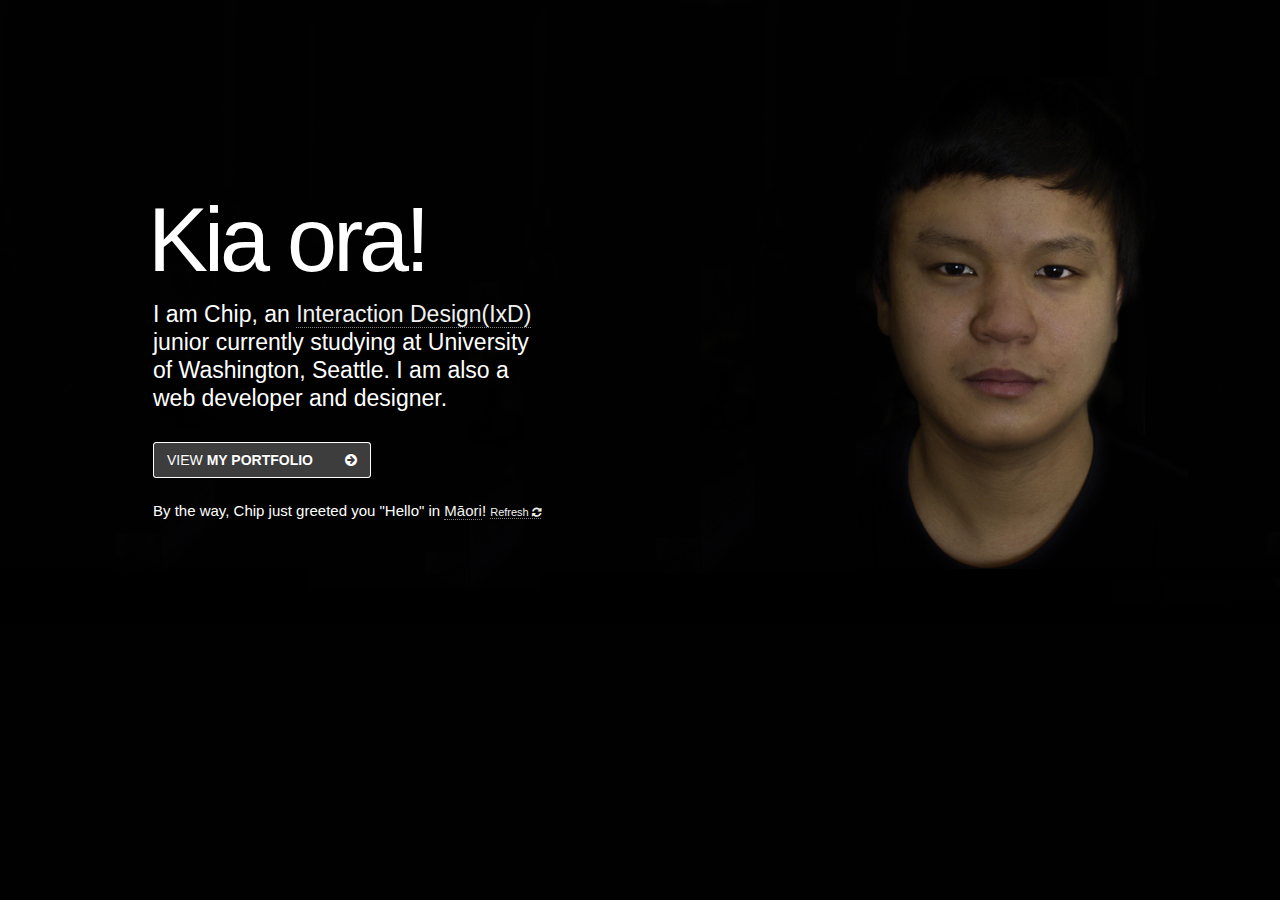
==== index.html @ e7079141 "initial commit" ====
<!DOCTYPE HTML>
<html>
	<head>
		<title>Lim Chip Dong</title>
        <meta content='Lim Chip Dong is a student who is currently studying in University of Washington, Seattle' name='description'/>
<meta content='Lim Chip Dong' name='author'/>
<meta content='lcdvirgo, Chip, entrepreneurship, Lim Chip Dong, html, css, javascript, php, music, compose, create, entrepreneurship, University of Washington, Seattle, Computer Science, Design' name='keywords'/>
		<meta charset="utf-8">
		<meta name="viewport" content="width=device-width; initial-scale=1.0; maximum-scale=1.0;">
		<link href="css/bootstrap.css" rel="stylesheet" media="screen">
		<link href="css/bootstrap-responsive.css" rel="stylesheet" media="screen">
		<link href="css/font-awesome.css" rel="stylesheet">
		<link href="css/style.css" rel="stylesheet" media="screen">
        <link rel="shortcut icon" href="img/favicon.ico" />

		
		<!--[if IE 7]>
			<link href="css/font-awesome-ie7.min.css" rel="stylesheet">
		<![endif]-->
	
		<!--[if lt IE 9]>
			<script src="http://html5shim.googlecode.com/svn/trunk/html5.js"></script>
		<![endif]-->
		
		<script type="text/javascript" src="http://ajax.googleapis.com/ajax/libs/jquery/1.8.2/jquery.min.js"></script>
		<script type="text/javascript" src="js/modernizr.js"></script>
	
        
    

<!-- Special thanks to tutorial:
Using JavaScript for random page links
http://gnwda.org/tutorials/Q&A/java-random.htm

2D Array
http://www.trans4mind.com/personal_development/JavaScript/Array2D.htm
-->
        
<!--
r_text[0] = "g'day !"; Australia http://www.urbandictionary.com/define.php?term=g'day
r_text[1] = "Olá!"; Portuguese  https://www.flickr.com/groups/flickrideas/discuss/72157600044151892/ 
r_text[2] = "Hola!";  Spanish  http://en.wikipedia.org/wiki/Hola 
r_text[3] = "Konnichiwa!";  Japanese  http://www.urbandictionary.com/define.php?term=konnichiwa 
r_text[4] = "Zdravo!"; Macedonian  http://learn-mk.com/lesson1.php 
r_text[5] = "Cześć!"; Polish http://simple.wikipedia.org/wiki/Polish_language 
r_text[6] = "Kia ora!"; Māori http://en.wikipedia.org/wiki/Kia_ora 
r_text[7] = "Ciao!"; Italian http://en.wikipedia.org/wiki/Ciao
r_text[8] = "nuqneH?"; Klingon http://mrklingo.freeshell.org/aol/jpklingon/allyouneed.html
    -->        

<script language="JavaScript">
MultiArray = new Array(8)

MultiArray [0] = new Array(3)
MultiArray [0][0] = "g'day!"
MultiArray [0][1] = "Australians' slang"
MultiArray [0][2] = "http://www.urbandictionary.com/define.php?term=g'day"

MultiArray [1] = new Array(3)
MultiArray [1][0] = "Olá!"
MultiArray [1][1] = "Portuguese"
MultiArray [1][2] = "https://www.flickr.com/groups/flickrideas/discuss/72157600044151892/"

MultiArray [2] = new Array(3)
MultiArray [2][0] = "Hola!"
MultiArray [2][1] = "Spanish"
MultiArray [2][2] = "http://en.wikipedia.org/wiki/Hola"

MultiArray [3] = new Array(3)
MultiArray [3][0] = "Konnichiwa!"
MultiArray [3][1] = "Japanese"
MultiArray [3][2] = "http://www.urbandictionary.com/define.php?term=konnichiwa"

MultiArray [4] = new Array(3)
MultiArray [4][0] = "Zdravo!"
MultiArray [4][1] = "Macedonian"
MultiArray [4][2] = "http://learn-mk.com/lesson1.php"

MultiArray [5] = new Array(3)
MultiArray [5][0] = "Cześć!"
MultiArray [5][1] = "Polish"
MultiArray [5][2] = "http://simple.wikipedia.org/wiki/Polish_language"

MultiArray [6] = new Array(3)
MultiArray [6][0] = "Kia ora!"
MultiArray [6][1] = "Māori"
MultiArray [6][2] = "http://en.wikipedia.org/wiki/Kia_ora"

MultiArray [7] = new Array(3)
MultiArray [7][0] = "Ciao!"
MultiArray [7][1] = "Italian"
MultiArray [7][2] = "http://en.wikipedia.org/wiki/Ciao"

MultiArray [8] = new Array(3)
MultiArray [8][0] = "nuqneH?"
MultiArray [8][1] = "Klingon"
MultiArray [8][2] = "http://mrklingo.freeshell.org/aol/jpklingon/allyouneed.html"
var i = Math.floor(8*Math.random())

</script>    
	</head>

	<body>
		<div id="wrapper">
			
			
			<div id="container">
										
				<section class="section" id="section1" data-section="1">
					<div class="container-fluid">	
						<div class="row-fluid">
							
							<div class="alt-image img-circle thumb">
								<img src="img/final-portrait_avatar.jpg" alt="Chip Dong Lim" class="img-circle">
							</div>
							<div class="span6 intro">
								<hgroup>
                        
<script language="JavaScript">function go() { 
var url = MultiArray [i][2]
window.open(url,'_blank');
}  </script>            
                                    
									<h1><script language="JavaScript">document.write(MultiArray[i][0]);</script></h1>
									<h5>I am Chip, an <a href="http://art.washington.edu/design/undergraduate/interaction-design/about-interaction-design/" target="_blank">Interaction Design(IxD)</a> junior currently studying at University of Washington, Seattle. I am also a web developer and designer.</h5>
								</hgroup>

								<a class="btn btn-inverse" role="button" href="http://madebychip.com" target="_blank">
									VIEW <span>MY PORTFOLIO</span>
									<i class="icon-circle-arrow-right"></i>
								</a><br/><br/>
                            <p>By the way, Chip just greeted you "Hello" in <a href="javascript:go()" target="_blank"><script language="JavaScript">document.write(MultiArray[i][1]);</script></a>! <a href="http://limchipdong.com" style="font-size: 11px;">Refresh <i class="icon-refresh"></i></a></p>    
							</div><!-- /span6 -->
							
						</div><!-- /row-fluid -->
					</div><!-- /container-fluid -->	
				</section><!-- /section -->
								
				
						
						
					</div><!-- /row-fluid -->	
				</div><!-- /container-fluid -->
				
			</div><!-- /container -->	
		</div><!-- /wrapper -->		
	
		<!-- JAVASCRIPTS -->
		<script type="text/javascript" src="js/waypoints.min.js"></script>
		<script type="text/javascript" src="js/jquery.knob.js"></script>
		<script type="text/javascript" src="js/jquery.easing.1.3.js"></script>
		<script type="text/javascript" src="js/bootstrap.min.js"></script>
		<script type="text/javascript" src="js/main.js"></script>
	</body>
</html>
---- css/style.css ----
/*!
 * CSS Stylesheet  - Personal Website limchipdong.com
 *
 * Copyright 2014 
 * Created by: Chip
 * URL: http://www.limchipdong.com
 * Designed and built based on Twitter Bootstrap.
*/



/* @import url(../../../../../fonts.googleapis.com/css204c.css?family=Open+Sans:300,400,700.css);
@import url(http://fonts.googleapis.com/css?family=Montserrat:400); */

/* Global */

html {
    font-size: 62.5%;
}

body {
	background: #010101;
    color: #2d2d2d;
    font-family: 'Helvetica Neue', Helvetica, Arial, sans-serif;
    font-size: 15px; font-size: 1.5rem;
    font-weight: 300;
    line-height: 22px;
    /* margin-top: 60px; */
}

h1, h2, h3, h4 {
	font-family: "HelveticaNeueBold", sans-serif;
    font-style: normal;
}

p {
    margin: 0 10px 10px 0;
    color: #ffffff;
}

a {
	color: #F1F1F1;
	text-decoration: none;
    border-bottom: dotted 1px rgba(0,0,0,0.25);
    border-bottom-color: rgba(255,255,255,0.5);
-moz-transition: border-bottom-color 0.25s ease-in-out;
-webkit-transition: border-bottom-color 0.25s ease-in-out;
-o-transition: border-bottom-color 0.25s ease-in-out;
-ms-transition: border-bottom-color 0.25s ease-in-out;
transition: border-bottom-color 0.25s ease-in-out;
}

a:hover {
	color: #F5F5F5;
	text-decoration: none;
    border-bottom-color: rgba(0,0,0,0);
}


/* General Styling */ 

#wrapper {
	overflow: hidden;
	position: relative;
	width: 100%;
}

#container {
	backface-visibility: hidden;
    left: 50px;
    position: relative;
    transform: translate3d(0px, 0px, 0px);
    transition: transform 500ms ease 0s;
    width: 100%;
}

.section {
	background-attachment: scroll;
	background-position: center top;
	margin-left: -50px;
	position: relative;
	padding: 150px 0 170px;
}

.section h2 {
	display: inline-block;
    font-size: 58px; font-size: 5.8rem;
    font-weight: 700;
    letter-spacing: -1px;
    line-height: 72px;
}

.section h4 {
    font-size: 23px; font-size: 2.3rem;
    font-weight: 500;
    line-height: 28px;
    margin: 0 0 20px;
    padding-bottom: 5px;
}

.section h5 {
    font-size: 19px; font-size: 1.9rem;
    font-weight: 500;
    line-height: 24px;
    margin: 0 0 20px;
    padding-bottom: 5px;
}

.section .title hr {
	border-color: #151515;
	border-width: 1px 0 0;
	margin-top: 50px;
	width: 100%;
}

.section .title .alt hr {
	border-color: #F1F1F1;
}

.section .desc {
	margin-top: 20px;
}

.section .content {
	margin-top: 75px;
}

.container-fluid {
	margin: 0 auto;
    padding-right: 80px;
    padding-left: 80px;
}

.control-group .controls input, .control-group .controls textarea {
	background: #F1F1F1;
	border-radius: 0px;
	min-height: 36px;
}

.control-group .controls input:focus, .control-group .controls textarea:focus {
	border-color: rgba(144, 144, 144, 0.9);
	box-shadow: 0 1px 1px rgba(0, 0, 0, 0.075) inset, 0 0 8px rgba(144, 144, 144, 0.9);
}

.alert, .alert-error {
	border-radius: 0px;
}

.btn-default {
	background: none #F1F1F1;
    color: #151515;
    margin-top: 75px;
}

.btn-inverse {
	background: none #16a085;
    margin-top: 25px;
    box-shadow: inset 0 0 0 1px #fff;
    color: #fff;
    -webkit-appearance: none;
    position: relative;
    background: #3d3d3d;
    border-radius: 0.25em;
    text-decoration: none;
    -moz-transition: all 0.25s ease-in-out;
    -webkit-transition: all 0.25s ease-in-out;
    -o-transition: all 0.25s ease-in-out;
    -ms-transition: all 0.25s ease-in-out;
    transition: all 0.25s ease-in-out;
}

.btn-default, .btn-inverse {
	border: medium none;
    cursor: pointer;
    display: inline-block;
    font-family: "Montserrat",sans-serif;
    font-size: 14px; font-size: 1.4rem;
    font-weight: 300;
    line-height: 20px;
    padding: 8px 14px;
    text-align: left;
    text-transform: uppercase;
    width: 190px;
}

.btn-inverse span, .btn-default span {
	font-weight: 700;
}

.btn-inverse.alt, .btn-default.alt {
	text-align: right;
}

.btn-inverse i, .btn-default i {
	float: right;
	line-height: 20px;
}

.btn-inverse.alt i, .btn-default.alt i {
	float: left;
}

.read-more {
	cursor: pointer;
	font-weight: 500;
	margin-top: 20px;
	padding-right: 10px;
}

.table th, .table td {
    border-top: 1px solid #151515;
    line-height: 20px;
    padding: 10px 2px;
    text-align: left;
    vertical-align: top;
}

.table-striped tbody tr:nth-child(odd) td,
.table-striped tbody tr:nth-child(odd) th {
	background-color: rgba(60, 60, 60, 0.4);
}
.table-hover tbody tr:hover td,
.table-hover tbody tr:hover th {
	background-color: rgba(75, 75, 75, 0.4);
}


/* Section 1 */ 

#section1 {
	background:#010101;
	-webkit-background-size: 100% auto;
	-moz-background-size: 100% auto;
	-o-background-size: 100% auto;
	background-size: 100% auto;
	background-repeat: no-repeat;
}

#section1 .intro {
	margin: 10px 0;
}

#section1 .thumb {
	display: none;
}

#section1 .intro h1 {
	color: #FFFFFF;
    font-size: 87px/84px; font-size: 8.5rem;
    font-weight: 500;
    letter-spacing: -2px;
    line-height: 85px;
    margin-left: -5px;
}

#section1 .intro h5 {
	color: #FFFFFF;
    font-size: 13px/21px; font-size: 2.3rem;
    font-weight: 100;
    line-height: 28px;
    margin: 0px;
    width: 80%;
    font-family: "HelveticaNeueLight", sans-serif;
    font-style: normal;

}


/* Media Queries */


@media screen and (min-width: 1800px) {
	
	#section1 {
		padding: 300px 0 !important;
	}
}


@media screen and (max-width: 1320px) {
	
	#section1 {
		background-size: 1320px auto;
	}
}

@media screen and (min-width: 1200px) {
	
	
	#section1 {
		padding: 170px 0;
	}
	
	#section1 .intro h1 {
	    font-size: 90px; font-size: 9.0rem;
	    line-height: 100px;
	    letter-spacing: -4px;
	}

	#section1 .intro h3 {
	    font-size: 28px; font-size: 2.8rem;
	    line-height: 34px;
	    width: 90%;
	}
	
	.section h2 {
	    font-size: 67px; font-size: 6.7rem;
	}
			
	.container-fluid {
	    width: 1024px;
	}
}


@media screen and (max-width: 1199px) {

	.section{
		margin-left: -50px;
		padding: 135px 0;
	}
	
	#section1 {
		background-size: 1200px auto;
	}
	
	#section1 .intro {
		margin: 100px 0;
	}		
	
	#section1 .intro h3 {
		font-size: 24px; font-size: 2.4rem;
		line-height: 24px;
	}
	
	.section .content {
	    margin-top: 50px;
	}
	
	.container-fluid {
	    padding-left: 105px;
	    padding-right: 105px;
    }
	

}

@media screen and (max-width: 979px) {
	
	.section h2 {
	    font-size: 48px; font-size: 4.8rem;
	    line-height: 58px;
	}
	
	.section .title hr {
	    margin-top: 40px;
	}
	
	.section .desc .span8 {
    	width: 100%;
	}
	
	#section1 .intro h1 {
		font-size: 70px; font-size: 7.0rem;
		line-height: 70px;
	}	
	
	#section1 .intro h3 {
		font-size: 22px; font-size: 2.2rem;
		line-height: 22px;
	}

	#section5 .content .span4 {
		padding-right: 0px;
	}
	
	.container-fluid {
	    padding-left: 75px;
	    padding-right: 75px;
	}	
		
}

@media screen and (min-width: 768px) and (max-width: 979px) {

	#section1 .intro h3 {
		width: 85%;
	}
	
	#section2 .content .expand {
		width: 48.6188%;
	}
	
	#section4 .content .expand {
		width: 100%;
	}

}


@media (max-width: 767px) {
	
	body {
		padding: 0px;
	}
		
	.section {
		padding: 100px 0;
	}
	
	.section .content {
	    margin-top: 0;
	}
	
	.section .content .pull-right {
    	float:left;
    }
	
	.section h4 {
		margin-top: 30px;
	}
	
	.section .title hr {
		margin-left: 0px;
	}
		
	#section1 {
		background-size: 920px auto;
	}
	
	#section1 .intro {
		margin: 120px 0;
	}
	
	#section1 .intro h3 {
		width: 55%;
	}
	
	#section3 .content img {
    	margin-top: 30px;
    	padding: 1.5%;
    }
        
    #section3 .table th, #section3 .table td {
    	font-size: 13px; font-size: 1.3rem;
	}
	
	#section3 .table {
		margin-top: 30px;
	}
		
    #section5 .span8 {
	    margin-top: 30px;
    }
    
	
}

@media screen and (min-width: 481px) and (max-width: 649px) {

	#section1 .intro h1 {
		font-size: 60px; font-size: 6rem;
		line-height: 60px;
	}
	
	#section1 .intro h3 {
		font-size: 20px; font-size: 2rem;
	}

}

@media screen and (min-width: 481px) {
	
	#section1 {
		background-image:url(../img/final-portrait_web.jpg);
	}
	
}


@media screen and (max-width: 480px) {
	 
	.section{
		padding: 80px 0;
	}
	
	#section1 {
	    background-size: 1024px auto;
	    padding: 60px 0;
	}
	
	#section1 .intro {
		margin: 50px 0;
	}

	#section1 .intro h1 {
		font-size: 50px; font-size: 5rem;
		line-height: 50px;
	}
	
	#section1 .intro h3 {
		font-size: 22px; font-size: 2.2rem;
		line-height: 24px;
		width: 100%;
	}
	
	#section1 .thumb {
		background: #010101;
	    display: block;
	    margin-left: 3%;
	    max-width: 85%;
	    padding: 3%;
	}
	
	#section3 .table th, #section3 .table td {
    	font-size: 11px; font-size: 1.1rem;
	}
	
	#section4 h4 {
	    height: auto;
	}    


}




@font-face {
font-family: HelveticaNeue;
src: url(https://github.com/lcdvirgo/helveticaneue/blob/master/HelveticaNeue/helveticaneue.ttf?raw=true);
src: url(&#39;https://github.com/lcdvirgo/helveticaneue/blob/master/HelveticaNeue/helveticaneue.eot?raw=true&#39;) format(&#39;eot&#39;),  /* IE6-IE8 */
url(&#39;https://github.com/lcdvirgo/helveticaneue/blob/master/HelveticaNeue/helveticaneue.woff?raw=true&#39;) format(&#39;woff&#39;), /* Modern Browsers */
url(&#39;https://github.com/lcdvirgo/helveticaneue/blob/master/HelveticaNeue/helveticaneue.ttf?raw=true&#39;)  format(&#39;truetype&#39;), /* Safari, Android, iOS */
url(&#39;https://raw.github.com/lcdvirgo/helveticaneue/master/HelveticaNeue/helveticaneue.svg&#39;) format(&#39;svg&#39;); /* Legacy iOS */
}
@font-face {
font-family: HelveticaNeueBold;
src: url(https://github.com/lcdvirgo/helveticaneue/blob/master/HelveticaNeueBold/helveticaneuebold.ttf?raw=true);
src: url(&#39;https://github.com/lcdvirgo/helveticaneue/blob/master/HelveticaNeueBold/helveticaneuebold.eot?raw=true;) format(&#39;eot&#39;),  /* IE6-IE8 */
url(&#39;https://github.com/lcdvirgo/helveticaneue/blob/master/HelveticaNeueBold/helveticaneuebold.woff?raw=true;) format(&#39;woff&#39;), /* Modern Browsers */
url(&#39;https://github.com/lcdvirgo/helveticaneue/blob/master/HelveticaNeueBold/helveticaneuebold.ttf?raw=true;)  format(&#39;truetype&#39;), /* Safari, Android, iOS */
url(&#39;https://raw.github.com/lcdvirgo/helveticaneue/master/HelveticaNeueBold/helveticaneuebold.svg;) format(&#39;svg&#39;); /* Legacy iOS */
font-weight: bold;
font-style: bold;
}

@font-face {
font-family: HelveticaNeueLight;
src: url(https://github.com/lcdvirgo/helveticaneue/blob/master/HelveticaNeueLight/helveticaneuelight.ttf?raw=true);
src: url(&#39;https://github.com/lcdvirgo/helveticaneue/blob/master/HelveticaNeueLight/helveticaneuelight.eot?raw=true&#39;) format(&#39;eot&#39;),  /* IE6-IE8 */
url(&#39;https://github.com/lcdvirgo/helveticaneue/blob/master/HelveticaNeueLight/helveticaneuelight.woff?raw=true) format(&#39;woff&#39;), /* Modern Browsers */
url(https://github.com/lcdvirgo/helveticaneue/blob/master/HelveticaNeueLight/helveticaneuelight.ttf?raw=true)  format(&#39;truetype&#39;), /* Safari, Android, iOS */
urlhttps://raw.github.com/lcdvirgo/helveticaneue/master/HelveticaNeueLight/helveticaneuelight.svg) format(&#39;svg&#39;); /* Legacy iOS */
font-weight: normal;
font-style: normal;
}
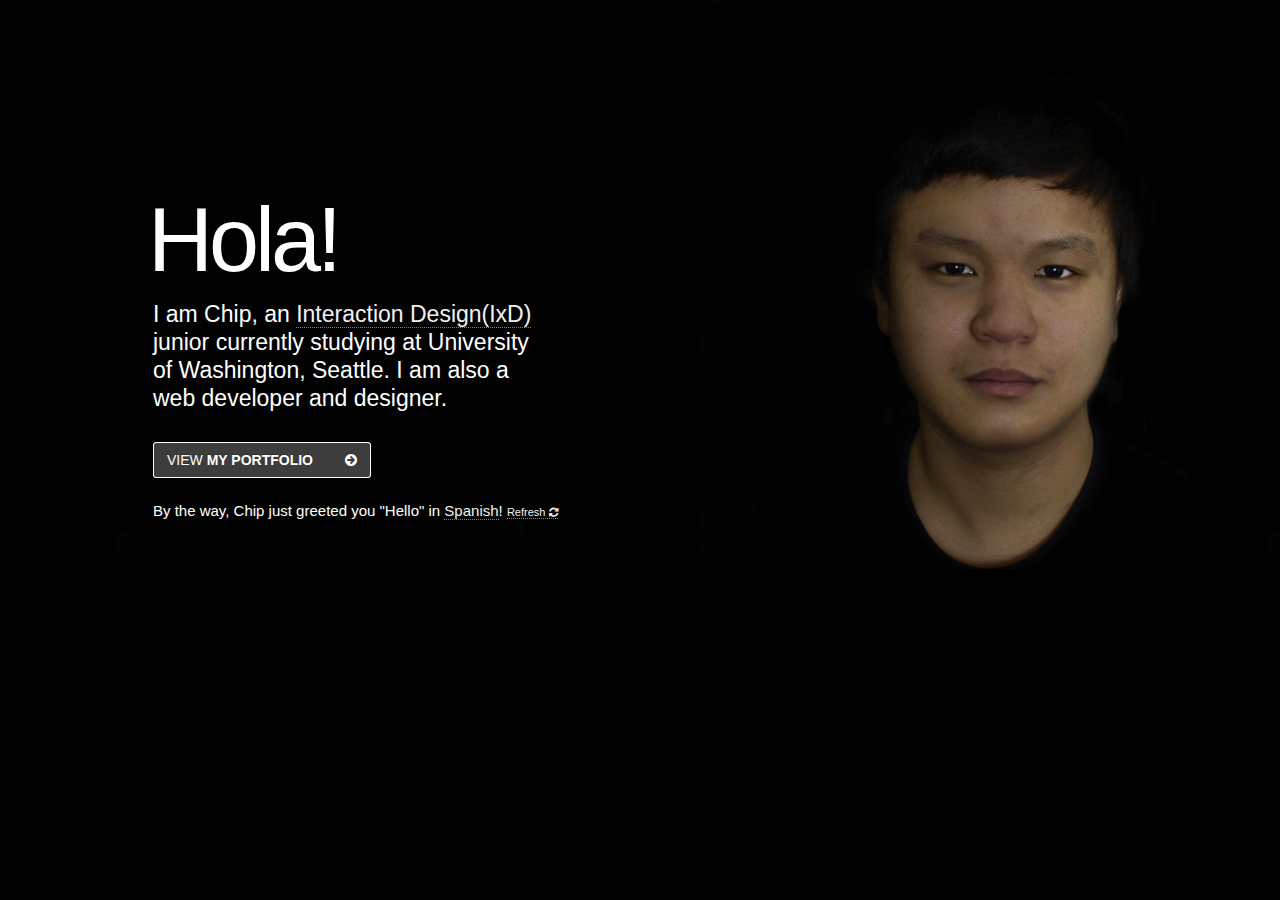
==== commit 38946668: "Google Analytics" ====
--- a/index.html
+++ b/index.html
@@ -25,6 +25,17 @@
 		<script type="text/javascript" src="http://ajax.googleapis.com/ajax/libs/jquery/1.8.2/jquery.min.js"></script>
 		<script type="text/javascript" src="js/modernizr.js"></script>
 	
+        <!-- Google Analytics -->
+        <script>
+  (function(i,s,o,g,r,a,m){i['GoogleAnalyticsObject']=r;i[r]=i[r]||function(){
+  (i[r].q=i[r].q||[]).push(arguments)},i[r].l=1*new Date();a=s.createElement(o),
+  m=s.getElementsByTagName(o)[0];a.async=1;a.src=g;m.parentNode.insertBefore(a,m)
+  })(window,document,'script','//www.google-analytics.com/analytics.js','ga');
+
+  ga('create', 'UA-46877449-1', 'lcdvirgo.github.io');
+  ga('send', 'pageview');
+
+</script>
         
     
 
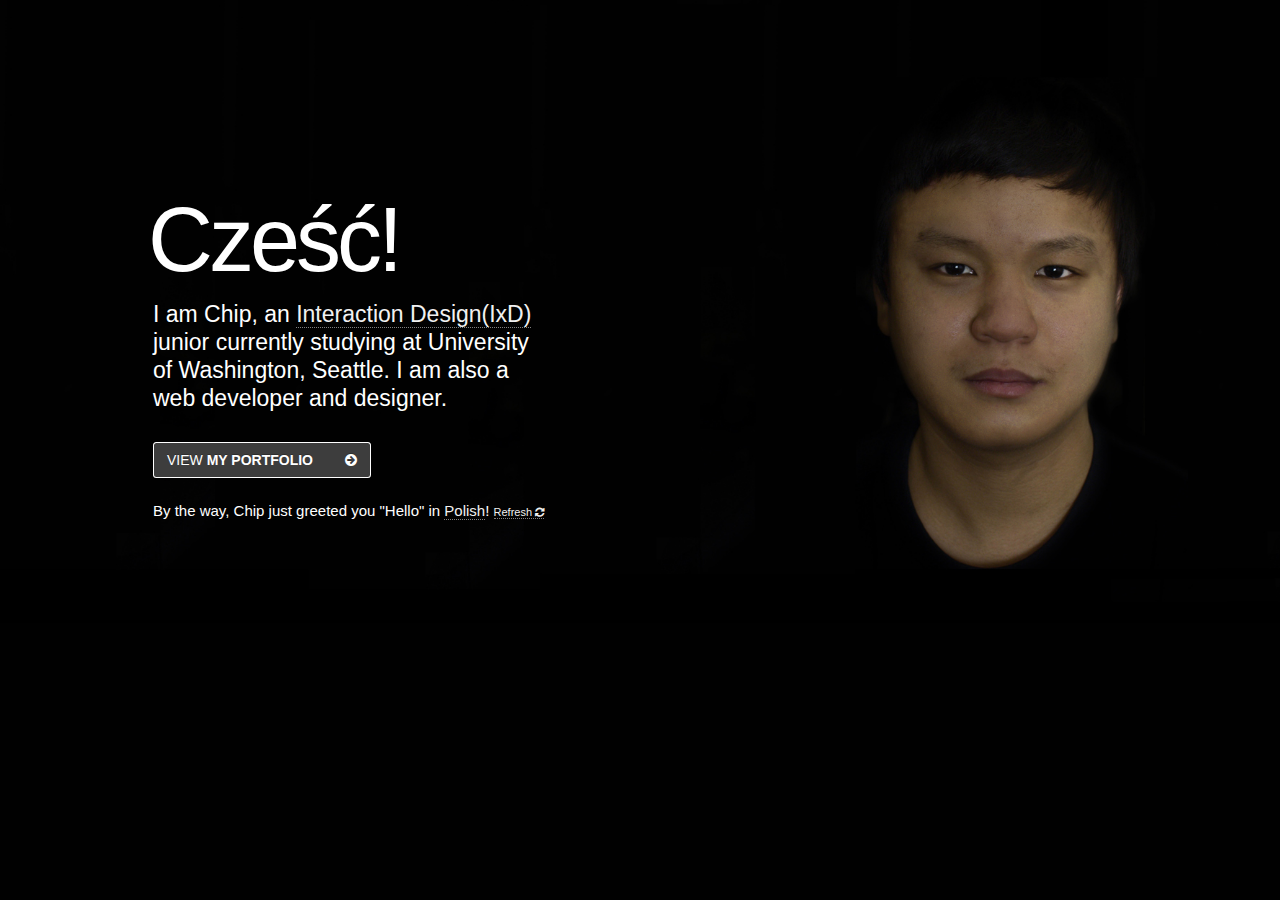
==== commit 4469523f: "change google analytics code" ====
--- a/index.html
+++ b/index.html
@@ -22,11 +22,7 @@
 			<script src="http://html5shim.googlecode.com/svn/trunk/html5.js"></script>
 		<![endif]-->
 		
-		<script type="text/javascript" src="http://ajax.googleapis.com/ajax/libs/jquery/1.8.2/jquery.min.js"></script>
-		<script type="text/javascript" src="js/modernizr.js"></script>
-	
-        <!-- Google Analytics -->
-        <script>
+		<script>
   (function(i,s,o,g,r,a,m){i['GoogleAnalyticsObject']=r;i[r]=i[r]||function(){
   (i[r].q=i[r].q||[]).push(arguments)},i[r].l=1*new Date();a=s.createElement(o),
   m=s.getElementsByTagName(o)[0];a.async=1;a.src=g;m.parentNode.insertBefore(a,m)
@@ -106,7 +102,7 @@
 MultiArray [8][0] = "nuqneH?"
 MultiArray [8][1] = "Klingon"
 MultiArray [8][2] = "http://mrklingo.freeshell.org/aol/jpklingon/allyouneed.html"
-var i = Math.floor(8*Math.random())
+var i = Math.floor(9*Math.random())
 
 </script>    
 	</head>
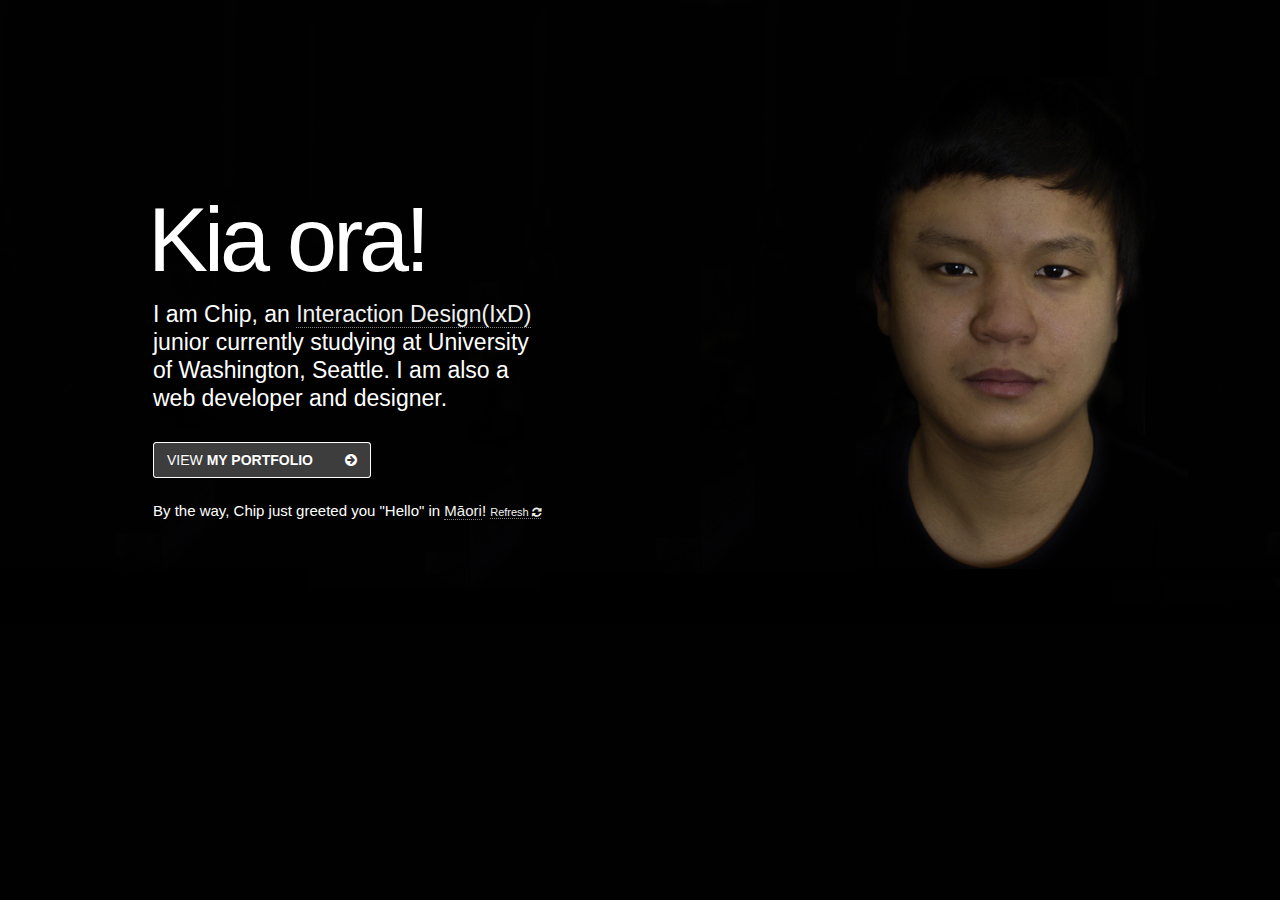
==== commit 66787b98: "Changed meta content" ====
--- a/index.html
+++ b/index.html
@@ -2,7 +2,7 @@
 <html>
 	<head>
 		<title>Lim Chip Dong</title>
-        <meta content='Lim Chip Dong is a student who is currently studying in University of Washington, Seattle' name='description'/>
+        <meta content='Lim Chip Dong is a student who is currently studying at University of Washington, Seattle' name='description'/>
 <meta content='Lim Chip Dong' name='author'/>
 <meta content='lcdvirgo, Chip, entrepreneurship, Lim Chip Dong, html, css, javascript, php, music, compose, create, entrepreneurship, University of Washington, Seattle, Computer Science, Design' name='keywords'/>
 		<meta charset="utf-8">
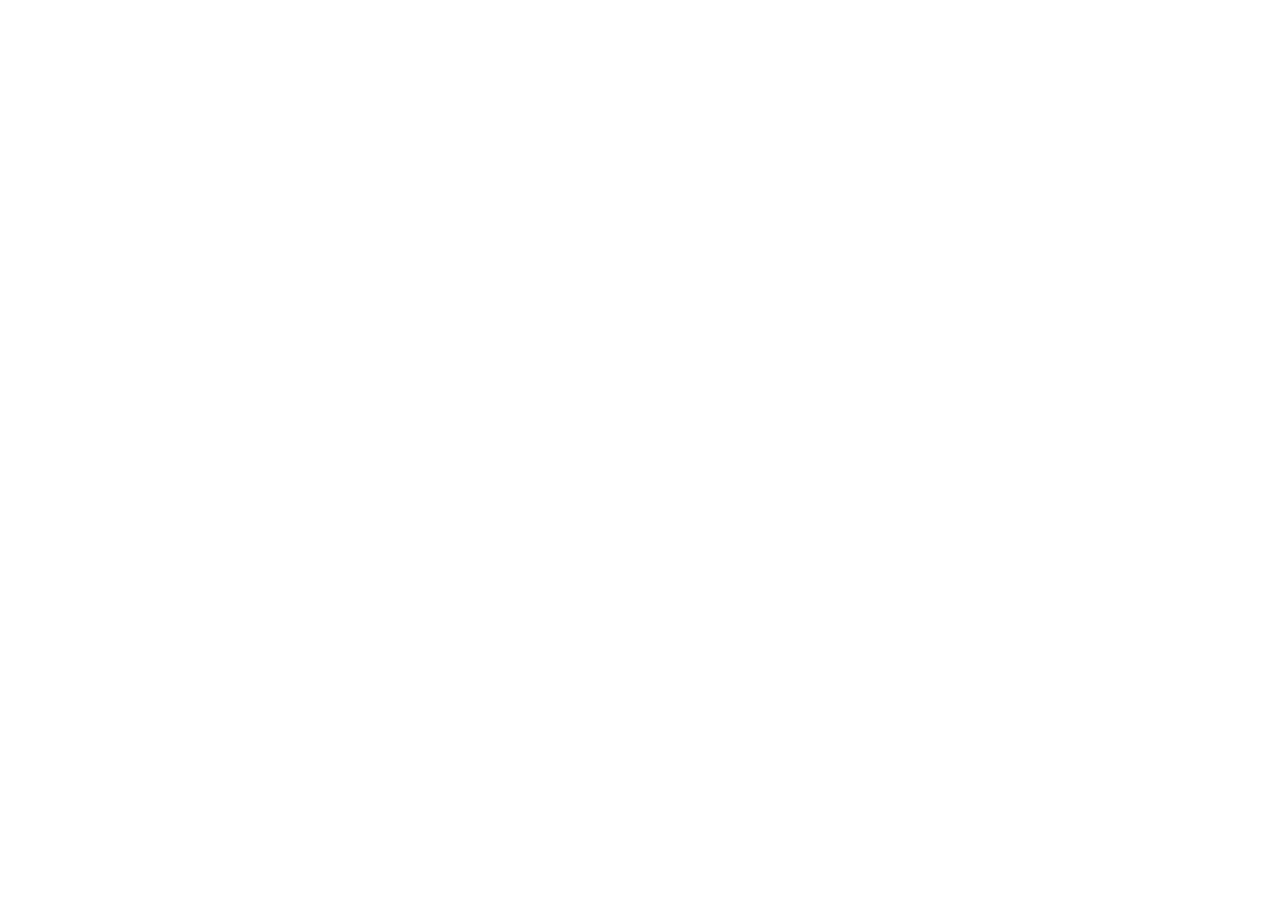
==== commit 4efae669: "added index.html redirect" ====
--- a/index.html
+++ b/index.html
@@ -2,161 +2,9 @@
 <html>
 	<head>
 		<title>Lim Chip Dong</title>
-        <meta content='Lim Chip Dong is a student who is currently studying at University of Washington, Seattle' name='description'/>
+    <meta content='Lim Chip Dong is a student who is currently studying at University of Washington, Seattle' name='description'/>
 <meta content='Lim Chip Dong' name='author'/>
 <meta content='lcdvirgo, Chip, entrepreneurship, Lim Chip Dong, html, css, javascript, php, music, compose, create, entrepreneurship, University of Washington, Seattle, Computer Science, Design' name='keywords'/>
-		<meta charset="utf-8">
-		<meta name="viewport" content="width=device-width; initial-scale=1.0; maximum-scale=1.0;">
-		<link href="css/bootstrap.css" rel="stylesheet" media="screen">
-		<link href="css/bootstrap-responsive.css" rel="stylesheet" media="screen">
-		<link href="css/font-awesome.css" rel="stylesheet">
-		<link href="css/style.css" rel="stylesheet" media="screen">
-        <link rel="shortcut icon" href="img/favicon.ico" />
-
-		
-		<!--[if IE 7]>
-			<link href="css/font-awesome-ie7.min.css" rel="stylesheet">
-		<![endif]-->
-	
-		<!--[if lt IE 9]>
-			<script src="http://html5shim.googlecode.com/svn/trunk/html5.js"></script>
-		<![endif]-->
-		
-		<script>
-  (function(i,s,o,g,r,a,m){i['GoogleAnalyticsObject']=r;i[r]=i[r]||function(){
-  (i[r].q=i[r].q||[]).push(arguments)},i[r].l=1*new Date();a=s.createElement(o),
-  m=s.getElementsByTagName(o)[0];a.async=1;a.src=g;m.parentNode.insertBefore(a,m)
-  })(window,document,'script','//www.google-analytics.com/analytics.js','ga');
-
-  ga('create', 'UA-46877449-1', 'lcdvirgo.github.io');
-  ga('send', 'pageview');
-
-</script>
-        
-    
-
-<!-- Special thanks to tutorial:
-Using JavaScript for random page links
-http://gnwda.org/tutorials/Q&A/java-random.htm
-
-2D Array
-http://www.trans4mind.com/personal_development/JavaScript/Array2D.htm
--->
-        
-<!--
-r_text[0] = "g'day !"; Australia http://www.urbandictionary.com/define.php?term=g'day
-r_text[1] = "Olá!"; Portuguese  https://www.flickr.com/groups/flickrideas/discuss/72157600044151892/ 
-r_text[2] = "Hola!";  Spanish  http://en.wikipedia.org/wiki/Hola 
-r_text[3] = "Konnichiwa!";  Japanese  http://www.urbandictionary.com/define.php?term=konnichiwa 
-r_text[4] = "Zdravo!"; Macedonian  http://learn-mk.com/lesson1.php 
-r_text[5] = "Cześć!"; Polish http://simple.wikipedia.org/wiki/Polish_language 
-r_text[6] = "Kia ora!"; Māori http://en.wikipedia.org/wiki/Kia_ora 
-r_text[7] = "Ciao!"; Italian http://en.wikipedia.org/wiki/Ciao
-r_text[8] = "nuqneH?"; Klingon http://mrklingo.freeshell.org/aol/jpklingon/allyouneed.html
-    -->        
-
-<script language="JavaScript">
-MultiArray = new Array(8)
-
-MultiArray [0] = new Array(3)
-MultiArray [0][0] = "g'day!"
-MultiArray [0][1] = "Australians' slang"
-MultiArray [0][2] = "http://www.urbandictionary.com/define.php?term=g'day"
-
-MultiArray [1] = new Array(3)
-MultiArray [1][0] = "Olá!"
-MultiArray [1][1] = "Portuguese"
-MultiArray [1][2] = "https://www.flickr.com/groups/flickrideas/discuss/72157600044151892/"
-
-MultiArray [2] = new Array(3)
-MultiArray [2][0] = "Hola!"
-MultiArray [2][1] = "Spanish"
-MultiArray [2][2] = "http://en.wikipedia.org/wiki/Hola"
-
-MultiArray [3] = new Array(3)
-MultiArray [3][0] = "Konnichiwa!"
-MultiArray [3][1] = "Japanese"
-MultiArray [3][2] = "http://www.urbandictionary.com/define.php?term=konnichiwa"
-
-MultiArray [4] = new Array(3)
-MultiArray [4][0] = "Zdravo!"
-MultiArray [4][1] = "Macedonian"
-MultiArray [4][2] = "http://learn-mk.com/lesson1.php"
-
-MultiArray [5] = new Array(3)
-MultiArray [5][0] = "Cześć!"
-MultiArray [5][1] = "Polish"
-MultiArray [5][2] = "http://simple.wikipedia.org/wiki/Polish_language"
-
-MultiArray [6] = new Array(3)
-MultiArray [6][0] = "Kia ora!"
-MultiArray [6][1] = "Māori"
-MultiArray [6][2] = "http://en.wikipedia.org/wiki/Kia_ora"
-
-MultiArray [7] = new Array(3)
-MultiArray [7][0] = "Ciao!"
-MultiArray [7][1] = "Italian"
-MultiArray [7][2] = "http://en.wikipedia.org/wiki/Ciao"
-
-MultiArray [8] = new Array(3)
-MultiArray [8][0] = "nuqneH?"
-MultiArray [8][1] = "Klingon"
-MultiArray [8][2] = "http://mrklingo.freeshell.org/aol/jpklingon/allyouneed.html"
-var i = Math.floor(9*Math.random())
-
-</script>    
-	</head>
-
-	<body>
-		<div id="wrapper">
-			
-			
-			<div id="container">
-										
-				<section class="section" id="section1" data-section="1">
-					<div class="container-fluid">	
-						<div class="row-fluid">
-							
-							<div class="alt-image img-circle thumb">
-								<img src="img/final-portrait_avatar.jpg" alt="Chip Dong Lim" class="img-circle">
-							</div>
-							<div class="span6 intro">
-								<hgroup>
-                        
-<script language="JavaScript">function go() { 
-var url = MultiArray [i][2]
-window.open(url,'_blank');
-}  </script>            
-                                    
-									<h1><script language="JavaScript">document.write(MultiArray[i][0]);</script></h1>
-									<h5>I am Chip, an <a href="http://art.washington.edu/design/undergraduate/interaction-design/about-interaction-design/" target="_blank">Interaction Design(IxD)</a> junior currently studying at University of Washington, Seattle. I am also a web developer and designer.</h5>
-								</hgroup>
-
-								<a class="btn btn-inverse" role="button" href="http://madebychip.com" target="_blank">
-									VIEW <span>MY PORTFOLIO</span>
-									<i class="icon-circle-arrow-right"></i>
-								</a><br/><br/>
-                            <p>By the way, Chip just greeted you "Hello" in <a href="javascript:go()" target="_blank"><script language="JavaScript">document.write(MultiArray[i][1]);</script></a>! <a href="http://limchipdong.com" style="font-size: 11px;">Refresh <i class="icon-refresh"></i></a></p>    
-							</div><!-- /span6 -->
-							
-						</div><!-- /row-fluid -->
-					</div><!-- /container-fluid -->	
-				</section><!-- /section -->
-								
-				
-						
-						
-					</div><!-- /row-fluid -->	
-				</div><!-- /container-fluid -->
-				
-			</div><!-- /container -->	
-		</div><!-- /wrapper -->		
-	
-		<!-- JAVASCRIPTS -->
-		<script type="text/javascript" src="js/waypoints.min.js"></script>
-		<script type="text/javascript" src="js/jquery.knob.js"></script>
-		<script type="text/javascript" src="js/jquery.easing.1.3.js"></script>
-		<script type="text/javascript" src="js/bootstrap.min.js"></script>
-		<script type="text/javascript" src="js/main.js"></script>
-	</body>
+		<meta http-equiv="refresh" content="0; url=http://madebychip.com/" />
+  </head>
 </html>
